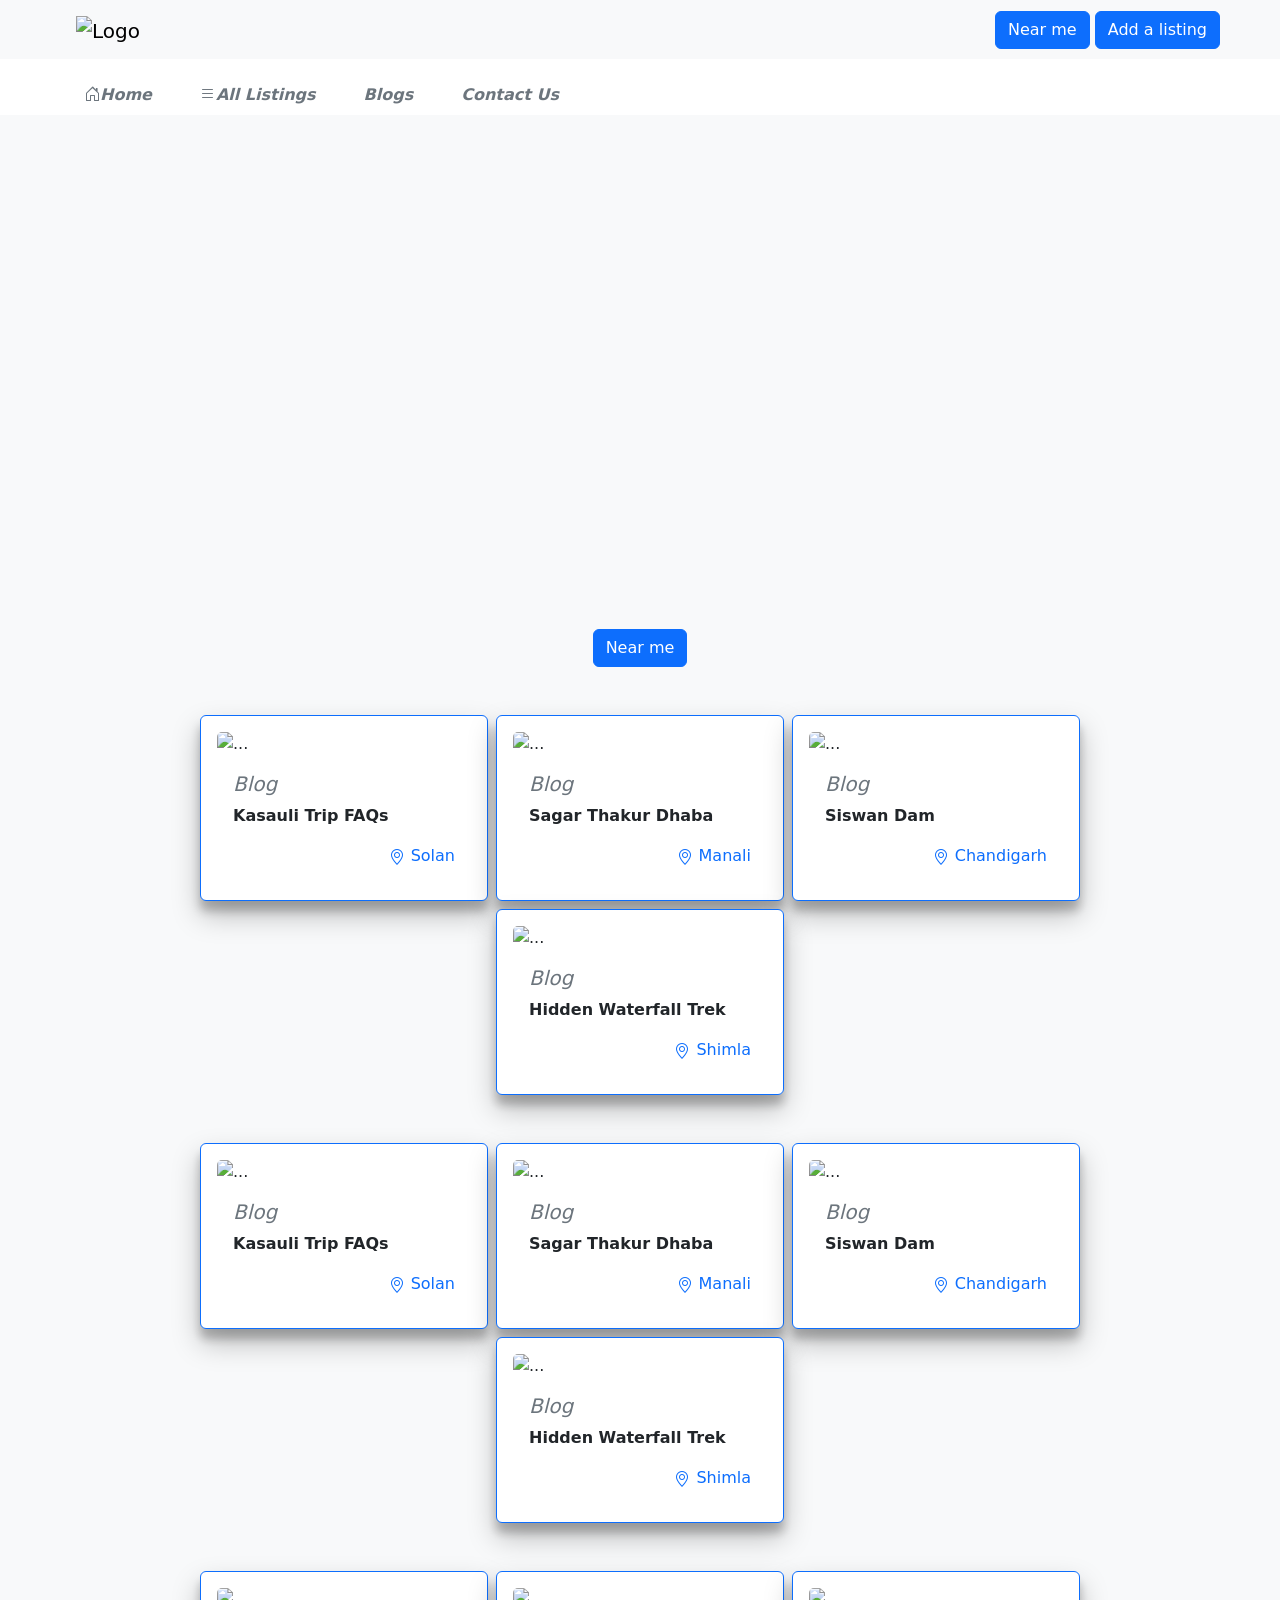
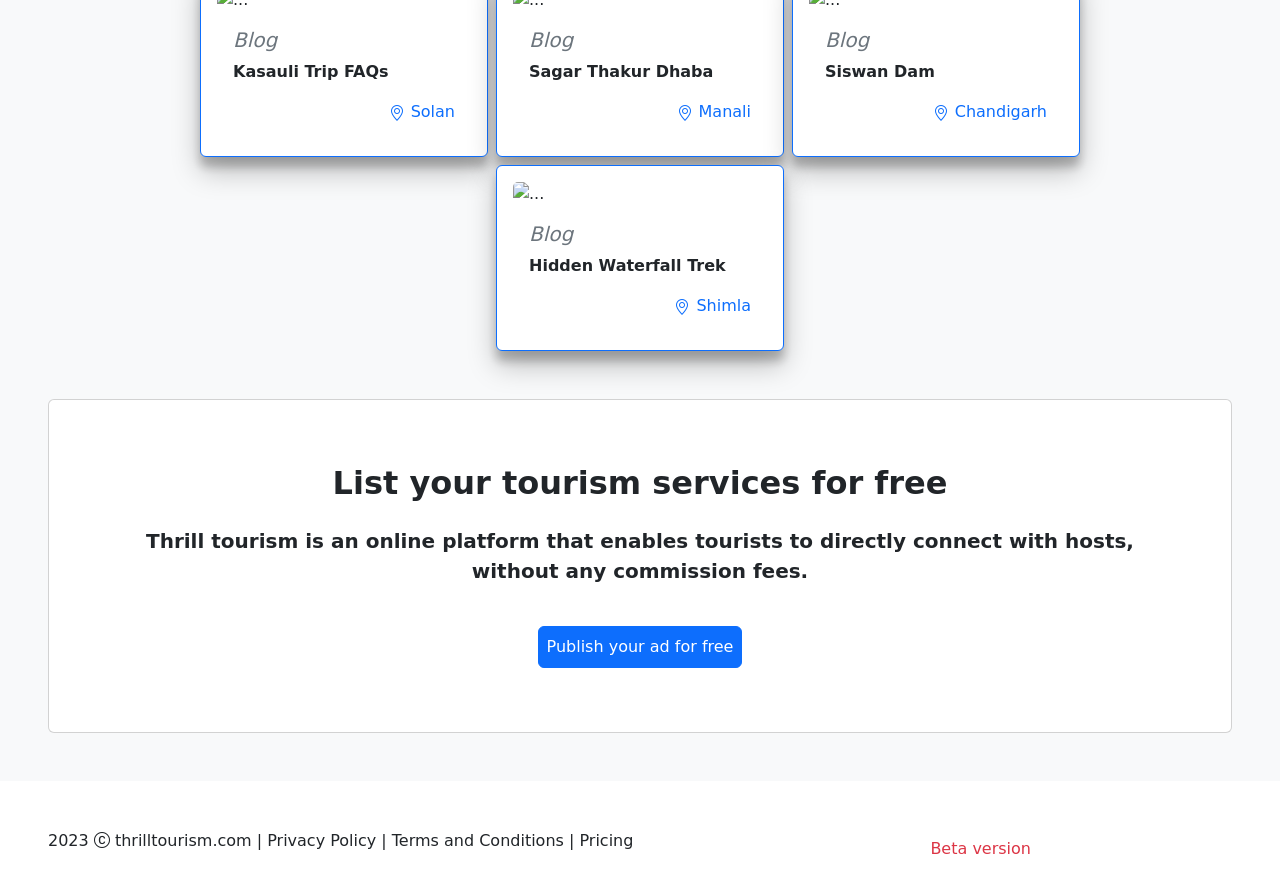
==== Thrill Tourism/index.html @ 66e96ce1 "Add files via upload" ====
<!DOCTYPE html>
<html lang="en">

<head>
    <meta charset="UTF-8">
    <meta name="viewport" content="width=device-width, initial-scale=1.0">
    <link rel="stylesheet" href="style.css">
    <link href="https://cdn.jsdelivr.net/npm/bootstrap@5.3.1/dist/css/bootstrap.min.css" rel="stylesheet"
        integrity="sha384-4bw+/aepP/YC94hEpVNVgiZdgIC5+VKNBQNGCHeKRQN+PtmoHDEXuppvnDJzQIu9" crossorigin="anonymous">
    <link rel="stylesheet" href="https://cdn.jsdelivr.net/npm/bootstrap-icons@1.10.2/font/bootstrap-icons.css"
        integrity="sha384-b6lVK+yci+bfDmaY1u0zE8YYJt0TZxLEAFyYSLHId4xoVvsrQu3INevFKo+Xir8e" crossorigin="anonymous">
    <script defer src="https://cdn.jsdelivr.net/npm/bootstrap@5.3.1/dist/js/bootstrap.bundle.min.js"
        integrity="sha384-HwwvtgBNo3bZJJLYd8oVXjrBZt8cqVSpeBNS5n7C8IVInixGAoxmnlMuBnhbgrkm"
        crossorigin="anonymous"></script>
    <title>Document</title>
</head>

<body>
    <main class="bg-light">
        <nav class="navbar navbar-expand-lg navbar-fixed-top mx-5">
            <div class="container-fluid">
                <a class="navbar-brand" href="#">
                    <img src="/Thrill Tourism/image.jp" alt="Logo" width="50" height="24" class=" col-lg-12 col-md-10 col-sm-8 col-4 mx-3 align-text-top">
                </a>
                <div class="row">
                    <div class=" col-md-12  text-right">
                        <button type="button" class="btn row-lg-12 row-md-8 row-sm-6 row-4  btn-primary">Near me</button>
                        <button type="button" class="btn row-lg-12 row-md-8 row-sm-6 row-4  btn-primary">Add a listing</button>
                    </div>
                </div>
            </div>
        </nav>
        <nav class="navbar navbar-expand-lg bg-white ">
            <div class="container-fluid">
                <button class="navbar-toggler" type="button" data-bs-toggle="collapse"
                    data-bs-target="#navbarSupportedContent" aria-controls="navbarSupportedContent"
                    aria-expanded="false" aria-label="Toggle navigation">
                    <span class="navbar-toggler-icon"></span>
                </button>
               <div class="collapse navbar-collapse" id="navbarSupportedContent">
                    <ul class="navbar-nav fw-bold me-auto m-3 mx-5 mb-2 mb-lg-0 text-secondary">
                        <li class="nav-item">
                            <i class="bi mx-4 bi-house-door">Home</i>
                        </li>
                         <li class="nav-item">
                        <i class="bi mx-4 bi-list">All Listings</i>
                    </li>
                    <li class="nav-item">
                        <i class="bi mx-4">Blogs</i>
                    </li>
                    <li class="nav-item">
                        <i class="bi mx-4">Contact Us</i>
                    </li>
                    </ul>
                </div>
            </div>
        </nav>
        <section class="d-flex justify-content-center mt-5 google-map  ">
            <iframe
                src="https://www.google.com/maps/embed?pb=!1m14!1m12!1m3!1d14001.635429696998!2d77.18302375!3d28.6774138!2m3!1f0!2f0!3f0!3m2!1i1024!2i768!4f13.1!5e0!3m2!1sen!2sin!4v1690654035422!5m2!1sen!2sin"
                width="1200" height="450" style="border:0;" allowfullscreen="" loading="lazy"
                referrerpolicy="no-referrer-when-downgrade"></iframe>
        </section>
        <div class="text-center mt-3">
            <button type="button" class="btn btn-primary">Near me</button>
        </div>
        <div class="container">
            <div class="cards row row-cols-2 row-cols-lg-5 d-flex justify-content-center gap-2 m-5 ">
                <div class="card  data p-3 g-col-6 border border-primary" style="width: 18rem;">
                    <img src="/Thrill Tourism/New folder/claudel-rheault-ZVbv1akA-l4-unsplash.jpg" class="card-img-top" alt="...">
                    <div class="card-body">
                        <h5 class="card-title fst-italic text-secondary">Blog</h5>
                        <p class="card-text fw-bolder">Kasauli Trip FAQs</p>
                        <a class="icon-link text-decoration-none icon-link-hover d-md-flex justify-content-md-end"
                            href="#">
                            <i class="bi bi-geo-alt mb-1"></i>
                            Solan
                        </a>
                    </div>
                </div>
                <div class="card  data p-3 g-col-6 border border-primary" style="width: 18rem;">
                    <img src="/New folder/sidekix-media-WgkA3CS" class="card-img-top" alt="...">
                    <div class="card-body">
                        <h5 class="card-title fst-italic text-secondary">Blog</h5>
                        <p class="card-text fw-bolder">Sagar Thakur Dhaba</p>
                        <a class="icon-link text-decoration-none icon-link-hover d-md-flex justify-content-md-end"
                            href="#">
                            <i class="bi bi-geo-alt mb-1"></i>
                            Manali
                        </a>
                    </div>
                </div>
                <div class="card   data p-3 g-col-6 border border-primary" style="width: 18rem;">
                    <img src="/New folder/simon-waelti-G63__2LCIyU-unsplash.jpg" class="card-img-top" alt="...">
                    <div class="card-body">
                        <h5 class="card-title fst-italic text-secondary">Blog</h5>
                        <p class="card-text fw-bolder">Siswan Dam</p>
                        <a class="icon-link text-decoration-none icon-link-hover d-md-flex justify-content-md-end"
                            href="#">
                            <i class="bi bi-geo-alt mb-1"></i>
                            Chandigarh
                        </a>
                    </div>
                </div>
                <div class="card data   p-3 g-col-6 border border-primary" style="width: 18rem;">
                    <img src="/New folder/claudel-rheault-ZVbv1akA-l4-unsplash.jpg" class="card-img-top" alt="...">
                    <div class="card-body">
                        <h5 class="card-title fst-italic text-secondary">Blog</h5>
                        <p class="card-text fw-bolder">Hidden Waterfall Trek</p>
                        <a class="icon-link text-decoration-none icon-link-hover d-md-flex justify-content-md-end"
                            href="#">
                            <i class="bi bi-geo-alt mb-1"></i>
                            Shimla
                        </a>
                    </div>
                </div>
            </div>
            <div class="cards row row-cols-2 row-cols-lg-5 d-flex justify-content-center gap-2 m-5 ">
                <div class="card data p-3 g-col-6 border border-primary" style="width: 18rem;">
                    <img src="/New folder/claudel-rheault-ZVbv1akA-l4-unsplash.jpg" class="card-img-top" alt="...">
                    <div class="card-body">
                        <h5 class="card-title fst-italic text-secondary">Blog</h5>
                        <p class="card-text fw-bolder">Kasauli Trip FAQs</p>
                        <a class="icon-link text-decoration-none icon-link-hover d-md-flex justify-content-md-end"
                            href="#">
                            <i class="bi bi-geo-alt mb-1"></i>
                            Solan
                        </a>
                    </div>
                </div>
                <div class="card data p-3 g-col-6 border border-primary" style="width: 18rem;">
                    <img src="/New folder/sidekix-media-WgkA3CSFrjc-unsplash.jpg" class="card-img-top" alt="...">
                    <div class="card-body">
                        <h5 class="card-title fst-italic text-secondary">Blog</h5>
                        <p class="card-text fw-bolder">Sagar Thakur Dhaba</p>
                        <a class="icon-link text-decoration-none icon-link-hover d-md-flex justify-content-md-end"
                            href="#">
                            <i class="bi bi-geo-alt mb-1"></i>
                            Manali
                        </a>
                    </div>
                </div>
                <div class="card data p-3 g-col-6 border border-primary" style="width: 18rem;">
                    <img src="/New folder/simon-waelti-G63__2LCIyU-unsplash.jpg" class="card-img-top" alt="...">
                    <div class="card-body">
                        <h5 class="card-title fst-italic text-secondary">Blog</h5>
                        <p class="card-text fw-bolder">Siswan Dam</p>
                        <a class="icon-link text-decoration-none icon-link-hover d-md-flex justify-content-md-end"
                            href="#">
                            <i class="bi bi-geo-alt mb-1"></i>
                            Chandigarh
                        </a>
                    </div>
                </div>
                <div class="card data p-3 g-col-6 border border-primary" style="width: 18rem;">
                    <img src="/New folder/claudel-rheault-ZVbv1akA-l4-unsplash.jpg" class="card-img-top" alt="...">
                    <div class="card-body">
                        <h5 class="card-title fst-italic text-secondary">Blog</h5>
                        <p class="card-text fw-bolder">Hidden Waterfall Trek</p>
                        <a class="icon-link text-decoration-none icon-link-hover d-md-flex justify-content-md-end"
                            href="#">
                            <i class="bi bi-geo-alt mb-1"></i>
                            Shimla
                        </a>
                    </div>
                </div>
            </div>
            <div class="row row-cols-2 row-cols-lg-5 d-flex justify-content-center gap-2 m-5 ">
                <div class="card data p-3 g-col-6 border border-primary" style="width: 18rem;">
                    <img src="/New folder/claudel-rheault-ZVbv1akA-l4-unsplash.jpg" class="card-img-top" alt="...">
                    <div class="card-body">
                        <h5 class="card-title fst-italic text-secondary">Blog</h5>
                        <p class="card-text fw-bolder">Kasauli Trip FAQs</p>
                        <a class="icon-link text-decoration-none icon-link-hover d-md-flex justify-content-md-end"
                            href="#">
                            <i class="bi bi-geo-alt mb-1"></i>
                            Solan
                        </a>
                    </div>
                </div>
                <div class="card data p-3 g-col-6 border border-primary" style="width: 18rem;">
                    <img src="/New folder/sidekix-media-WgkA3CSFrjc-unsplash.jpg" class="card-img-top" alt="...">
                    <div class="card-body">
                        <h5 class="card-title fst-italic text-secondary">Blog</h5>
                        <p class="card-text fw-bolder">Sagar Thakur Dhaba</p>
                        <a class="icon-link text-decoration-none icon-link-hover d-md-flex justify-content-md-end"
                            href="#">
                            <i class="bi bi-geo-alt mb-1"></i>
                            Manali
                        </a>
                    </div>
                </div>
                <div class="card data p-3 g-col-6 border border-primary" style="width: 18rem;">
                    <img src="/New folder/simon-waelti-G63__2LCIyU-unsplash.jpg" class="card-img-top" alt="...">
                    <div class="card-body">
                        <h5 class="card-title fst-italic text-secondary">Blog</h5>
                        <p class="card-text fw-bolder">Siswan Dam</p>
                        <a class="icon-link text-decoration-none icon-link-hover d-md-flex justify-content-md-end"
                            href="#">
                            <i class="bi bi-geo-alt mb-1"></i>
                            Chandigarh
                        </a>
                    </div>
                </div>
                <div class="card data p-3 g-col-6 border border-primary" style="width: 18rem;">
                    <img src="/New folder/claudel-rheault-ZVbv1akA-l4-unsplash.jpg" class="card-img-top" alt="...">
                    <div class="card-body">
                        <h5 class="card-title fst-italic text-secondary">Blog</h5>
                        <p class="card-text fw-bolder">Hidden Waterfall Trek</p>
                        <a class="icon-link text-decoration-none icon-link-hover d-md-flex justify-content-md-end"
                            href="#">
                            <i class="bi bi-geo-alt mb-1"></i>
                            Shimla
                        </a>
                    </div>
                </div>
            </div>
        </div>
        <div class="card m-5 p-5 text-center">
            <div class="card-body">
                <h5 class="card-title fw-bolder fs-2 ">List your tourism services for free</h5>
                <p class="card-text mt-4 fw-bold fs-5">Thrill tourism is an online platform that enables tourists to
                    directly connect with hosts, without any commission fees.</p>
                <a href="#" class="btn btn-primary p-2 mt-4">Publish your ad for free</a>
            </div>
        </div>
        <footer class="bg-white pt-5 pb-4">
            <div class="d-flex">
                <p class="mx-5">2023 <i class="bi bi-c-circle"></i> thrilltourism.com | Privacy Policy | Terms and
                    Conditions | Pricing</p>
                <p class="text-danger m-auto">Beta version</p>
            </div>
        </footer>
    </main>
</body>

</html>
---- Thrill Tourism/style.css ----
* {
    margin: 0;
    padding: 0;
    box-sizing: border-box;
}

.data{
    box-shadow: 0 14px 28px rgba(0, 0, 0, 0.25), 0 10px 10px rgba(0, 0, 0, 0.22);
    transition: .4s;
} 
.data:hover{
    box-shadow: 0 3px 6px rgba(0, 0, 0, 0.16), 
    0 30px 6px rgba(0, 0, 0, 0.23);
    transform: translate(0px, -8px);
}

@media (max-width:1220px) {
    .google-map iframe{
        width: 900px;
    }
}

@media  (max-width:992px) {
    .google-map iframe{
        width: 700px;
    }
}
@media screen and (max-width:768px) {
    .google-map iframe{
        width: 500px;
    }
}

@media screen and (max-width:350px) {
    .google-map iframe{
        width: 300px;
    }
}
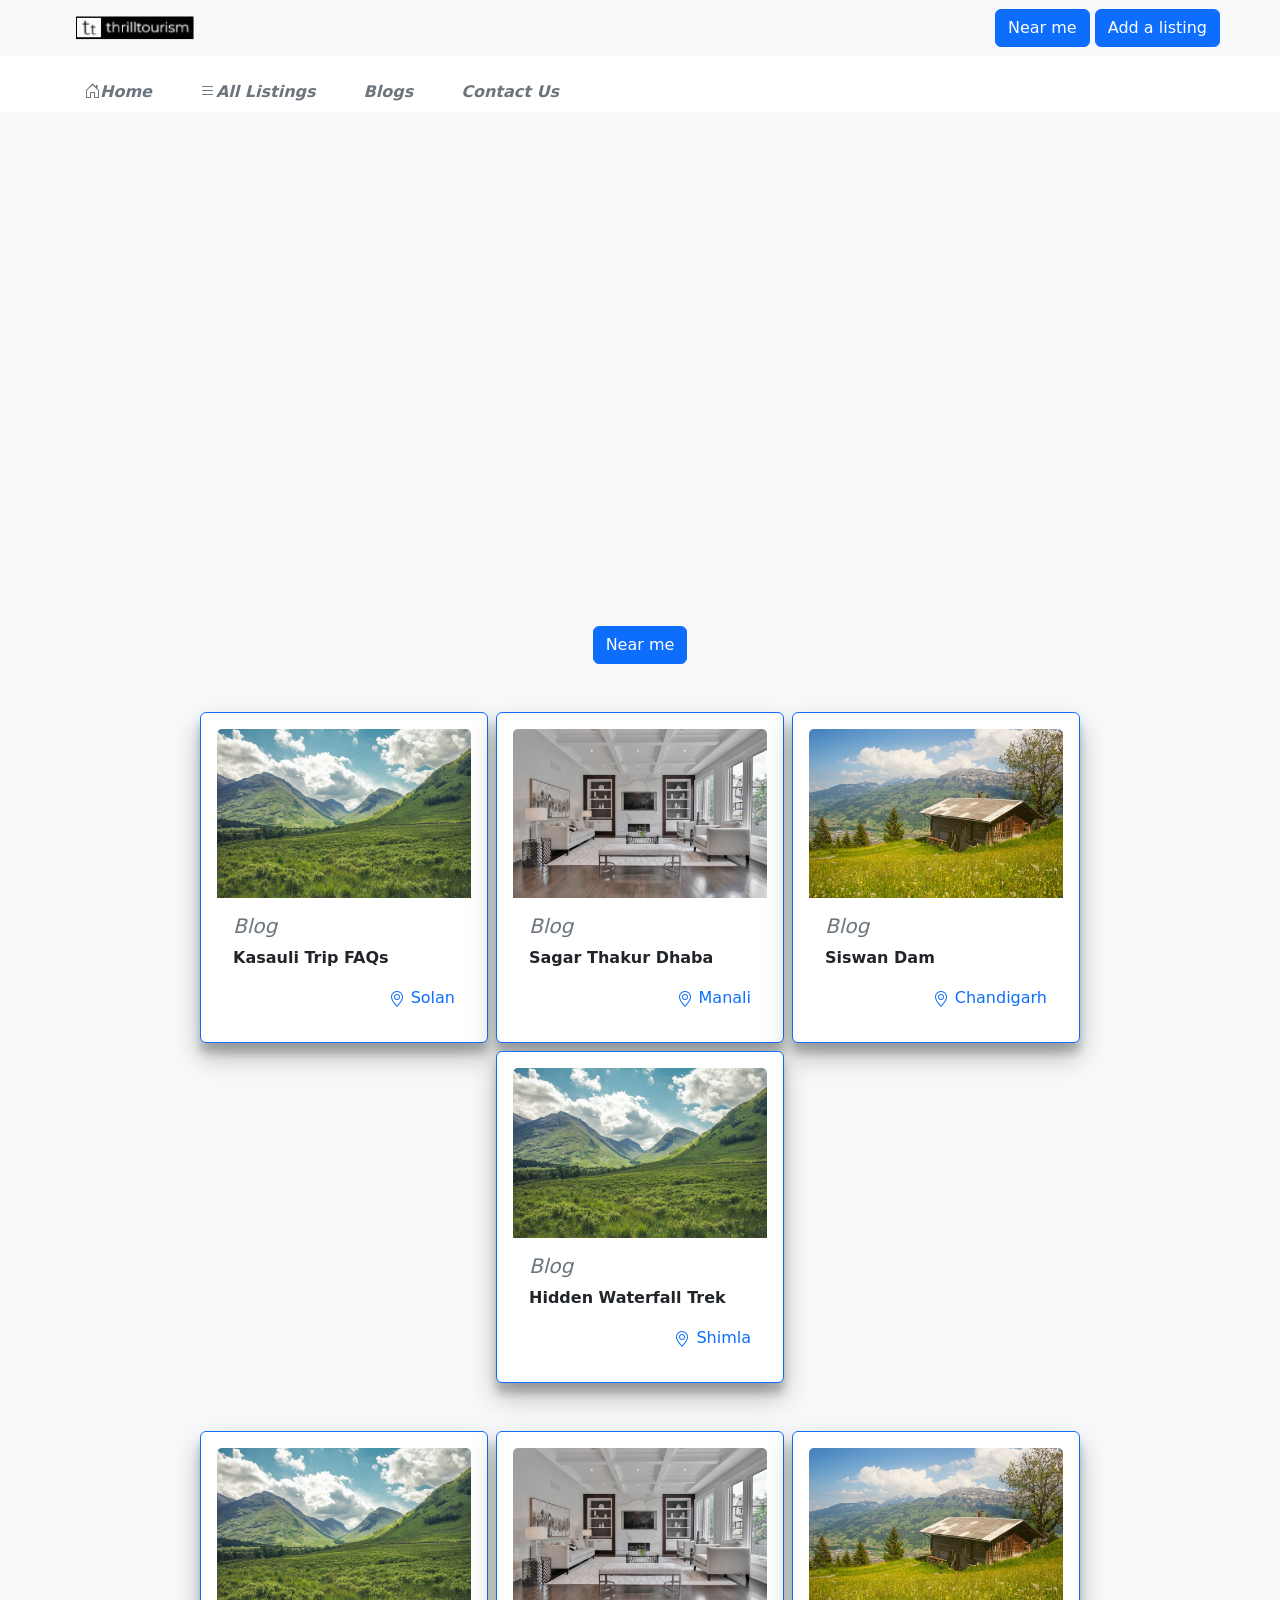
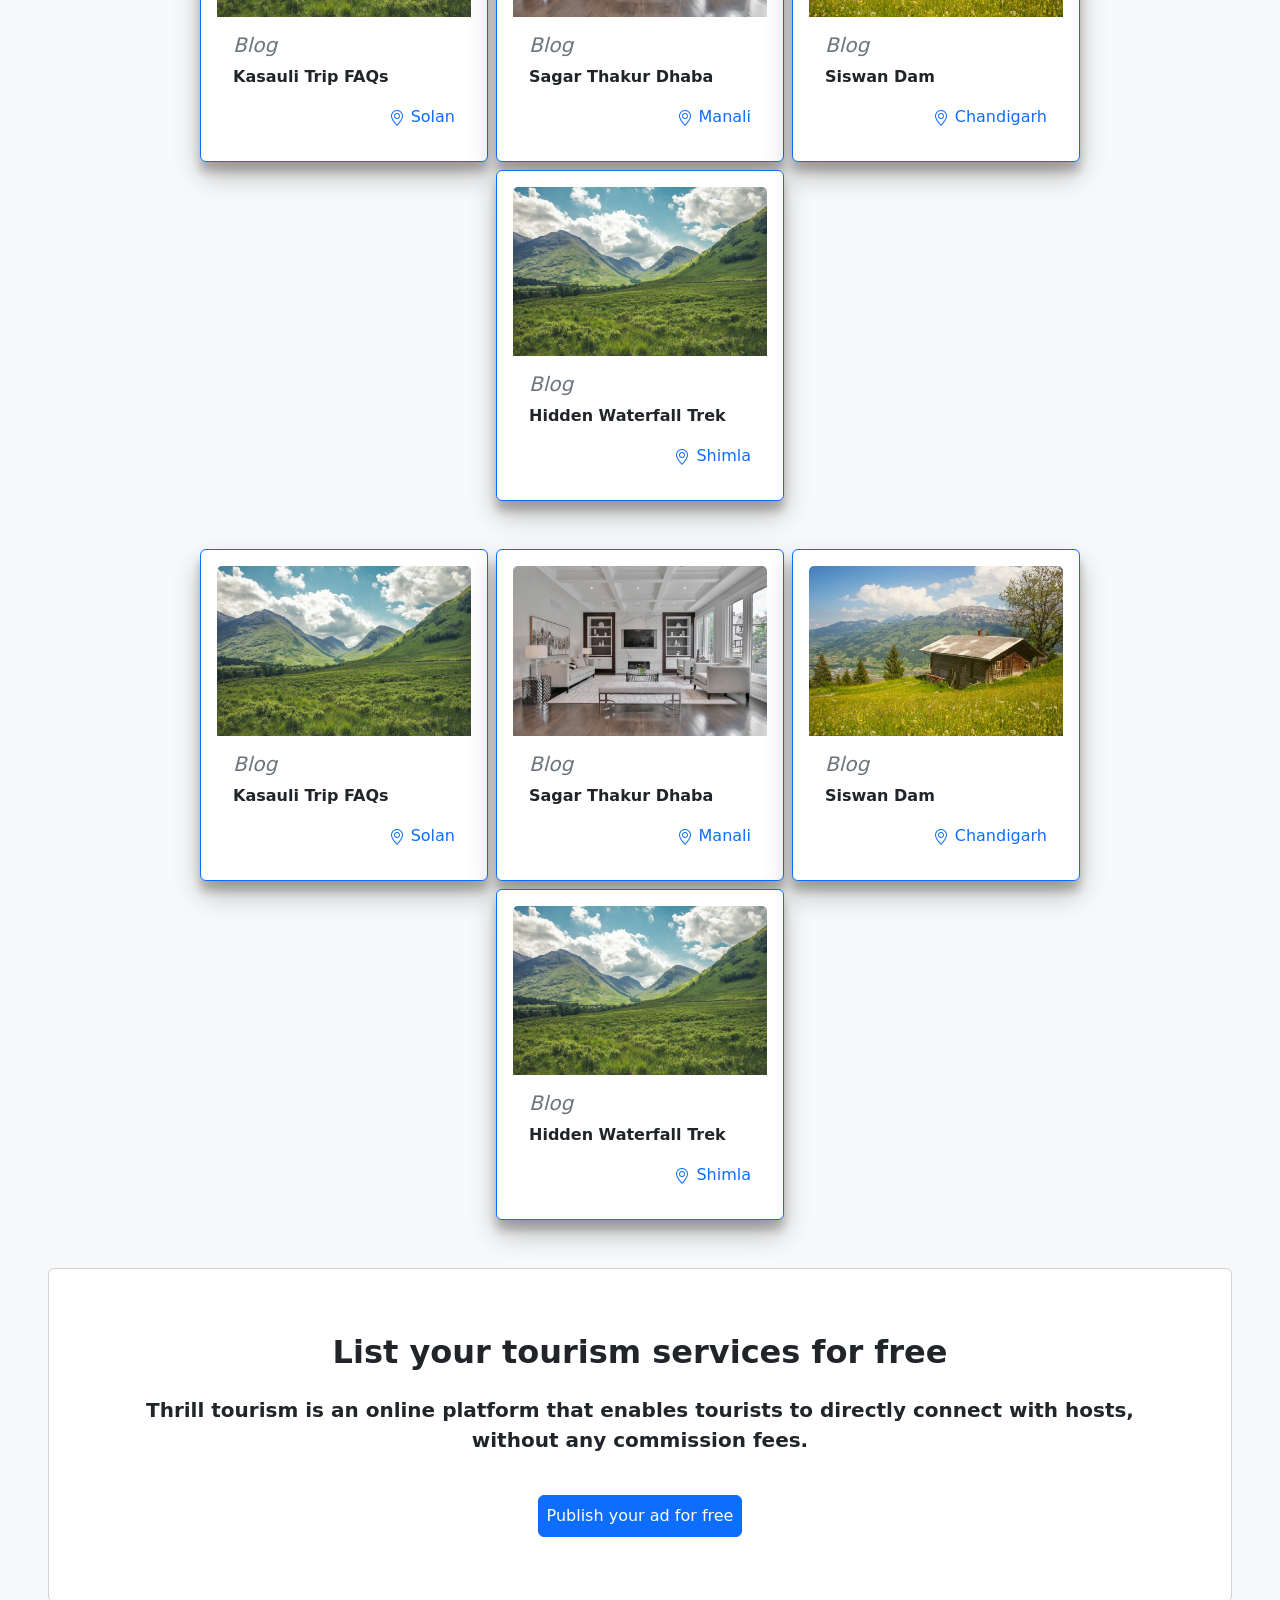
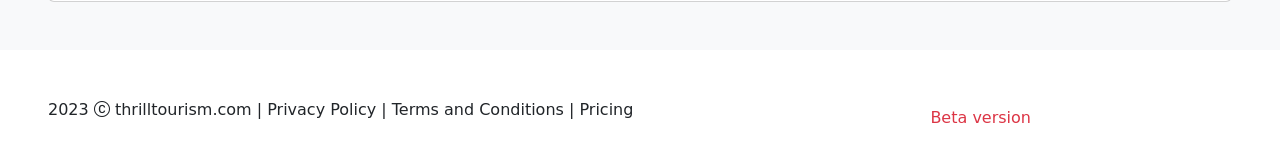
==== commit e6f29298: "Fix broken images and tidy up the landing page - Fix card image paths (11 of 12 pointed at /New fold" ====
--- a/Thrill Tourism/index.html
+++ b/Thrill Tourism/index.html
@@ -12,7 +12,7 @@
     <script defer src="https://cdn.jsdelivr.net/npm/bootstrap@5.3.1/dist/js/bootstrap.bundle.min.js"
         integrity="sha384-HwwvtgBNo3bZJJLYd8oVXjrBZt8cqVSpeBNS5n7C8IVInixGAoxmnlMuBnhbgrkm"
         crossorigin="anonymous"></script>
-    <title>Document</title>
+    <title>Thrill Tourism</title>
 </head>
 
 <body>
@@ -20,7 +20,7 @@
         <nav class="navbar navbar-expand-lg navbar-fixed-top mx-5">
             <div class="container-fluid">
                 <a class="navbar-brand" href="#">
-                    <img src="/Thrill Tourism/image.jp" alt="Logo" width="50" height="24" class=" col-lg-12 col-md-10 col-sm-8 col-4 mx-3 align-text-top">
+                    <img src="image.jpg" alt="Thrill Tourism" width="118" height="24" class="mx-3 align-text-top">
                 </a>
                 <div class="row">
                     <div class=" col-md-12  text-right">
@@ -67,7 +67,7 @@
         <div class="container">
             <div class="cards row row-cols-2 row-cols-lg-5 d-flex justify-content-center gap-2 m-5 ">
                 <div class="card  data p-3 g-col-6 border border-primary" style="width: 18rem;">
-                    <img src="/Thrill Tourism/New folder/claudel-rheault-ZVbv1akA-l4-unsplash.jpg" class="card-img-top" alt="...">
+                    <img src="images/green-valley.jpg" class="card-img-top" alt="Green valley between grassy mountains" loading="lazy">
                     <div class="card-body">
                         <h5 class="card-title fst-italic text-secondary">Blog</h5>
                         <p class="card-text fw-bolder">Kasauli Trip FAQs</p>
@@ -79,7 +79,7 @@
                     </div>
                 </div>
                 <div class="card  data p-3 g-col-6 border border-primary" style="width: 18rem;">
-                    <img src="/New folder/sidekix-media-WgkA3CS" class="card-img-top" alt="...">
+                    <img src="images/living-room.jpg" class="card-img-top" alt="Bright, modern living room" loading="lazy">
                     <div class="card-body">
                         <h5 class="card-title fst-italic text-secondary">Blog</h5>
                         <p class="card-text fw-bolder">Sagar Thakur Dhaba</p>
@@ -91,7 +91,7 @@
                     </div>
                 </div>
                 <div class="card   data p-3 g-col-6 border border-primary" style="width: 18rem;">
-                    <img src="/New folder/simon-waelti-G63__2LCIyU-unsplash.jpg" class="card-img-top" alt="...">
+                    <img src="images/mountain-hut.jpg" class="card-img-top" alt="Wooden hut on a hillside meadow" loading="lazy">
                     <div class="card-body">
                         <h5 class="card-title fst-italic text-secondary">Blog</h5>
                         <p class="card-text fw-bolder">Siswan Dam</p>
@@ -103,7 +103,7 @@
                     </div>
                 </div>
                 <div class="card data   p-3 g-col-6 border border-primary" style="width: 18rem;">
-                    <img src="/New folder/claudel-rheault-ZVbv1akA-l4-unsplash.jpg" class="card-img-top" alt="...">
+                    <img src="images/green-valley.jpg" class="card-img-top" alt="Green valley between grassy mountains" loading="lazy">
                     <div class="card-body">
                         <h5 class="card-title fst-italic text-secondary">Blog</h5>
                         <p class="card-text fw-bolder">Hidden Waterfall Trek</p>
@@ -117,7 +117,7 @@
             </div>
             <div class="cards row row-cols-2 row-cols-lg-5 d-flex justify-content-center gap-2 m-5 ">
                 <div class="card data p-3 g-col-6 border border-primary" style="width: 18rem;">
-                    <img src="/New folder/claudel-rheault-ZVbv1akA-l4-unsplash.jpg" class="card-img-top" alt="...">
+                    <img src="images/green-valley.jpg" class="card-img-top" alt="Green valley between grassy mountains" loading="lazy">
                     <div class="card-body">
                         <h5 class="card-title fst-italic text-secondary">Blog</h5>
                         <p class="card-text fw-bolder">Kasauli Trip FAQs</p>
@@ -129,7 +129,7 @@
                     </div>
                 </div>
                 <div class="card data p-3 g-col-6 border border-primary" style="width: 18rem;">
-                    <img src="/New folder/sidekix-media-WgkA3CSFrjc-unsplash.jpg" class="card-img-top" alt="...">
+                    <img src="images/living-room.jpg" class="card-img-top" alt="Bright, modern living room" loading="lazy">
                     <div class="card-body">
                         <h5 class="card-title fst-italic text-secondary">Blog</h5>
                         <p class="card-text fw-bolder">Sagar Thakur Dhaba</p>
@@ -141,7 +141,7 @@
                     </div>
                 </div>
                 <div class="card data p-3 g-col-6 border border-primary" style="width: 18rem;">
-                    <img src="/New folder/simon-waelti-G63__2LCIyU-unsplash.jpg" class="card-img-top" alt="...">
+                    <img src="images/mountain-hut.jpg" class="card-img-top" alt="Wooden hut on a hillside meadow" loading="lazy">
                     <div class="card-body">
                         <h5 class="card-title fst-italic text-secondary">Blog</h5>
                         <p class="card-text fw-bolder">Siswan Dam</p>
@@ -153,7 +153,7 @@
                     </div>
                 </div>
                 <div class="card data p-3 g-col-6 border border-primary" style="width: 18rem;">
-                    <img src="/New folder/claudel-rheault-ZVbv1akA-l4-unsplash.jpg" class="card-img-top" alt="...">
+                    <img src="images/green-valley.jpg" class="card-img-top" alt="Green valley between grassy mountains" loading="lazy">
                     <div class="card-body">
                         <h5 class="card-title fst-italic text-secondary">Blog</h5>
                         <p class="card-text fw-bolder">Hidden Waterfall Trek</p>
@@ -167,7 +167,7 @@
             </div>
             <div class="row row-cols-2 row-cols-lg-5 d-flex justify-content-center gap-2 m-5 ">
                 <div class="card data p-3 g-col-6 border border-primary" style="width: 18rem;">
-                    <img src="/New folder/claudel-rheault-ZVbv1akA-l4-unsplash.jpg" class="card-img-top" alt="...">
+                    <img src="images/green-valley.jpg" class="card-img-top" alt="Green valley between grassy mountains" loading="lazy">
                     <div class="card-body">
                         <h5 class="card-title fst-italic text-secondary">Blog</h5>
                         <p class="card-text fw-bolder">Kasauli Trip FAQs</p>
@@ -179,7 +179,7 @@
                     </div>
                 </div>
                 <div class="card data p-3 g-col-6 border border-primary" style="width: 18rem;">
-                    <img src="/New folder/sidekix-media-WgkA3CSFrjc-unsplash.jpg" class="card-img-top" alt="...">
+                    <img src="images/living-room.jpg" class="card-img-top" alt="Bright, modern living room" loading="lazy">
                     <div class="card-body">
                         <h5 class="card-title fst-italic text-secondary">Blog</h5>
                         <p class="card-text fw-bolder">Sagar Thakur Dhaba</p>
@@ -191,7 +191,7 @@
                     </div>
                 </div>
                 <div class="card data p-3 g-col-6 border border-primary" style="width: 18rem;">
-                    <img src="/New folder/simon-waelti-G63__2LCIyU-unsplash.jpg" class="card-img-top" alt="...">
+                    <img src="images/mountain-hut.jpg" class="card-img-top" alt="Wooden hut on a hillside meadow" loading="lazy">
                     <div class="card-body">
                         <h5 class="card-title fst-italic text-secondary">Blog</h5>
                         <p class="card-text fw-bolder">Siswan Dam</p>
@@ -203,7 +203,7 @@
                     </div>
                 </div>
                 <div class="card data p-3 g-col-6 border border-primary" style="width: 18rem;">
-                    <img src="/New folder/claudel-rheault-ZVbv1akA-l4-unsplash.jpg" class="card-img-top" alt="...">
+                    <img src="images/green-valley.jpg" class="card-img-top" alt="Green valley between grassy mountains" loading="lazy">
                     <div class="card-body">
                         <h5 class="card-title fst-italic text-secondary">Blog</h5>
                         <p class="card-text fw-bolder">Hidden Waterfall Trek</p>
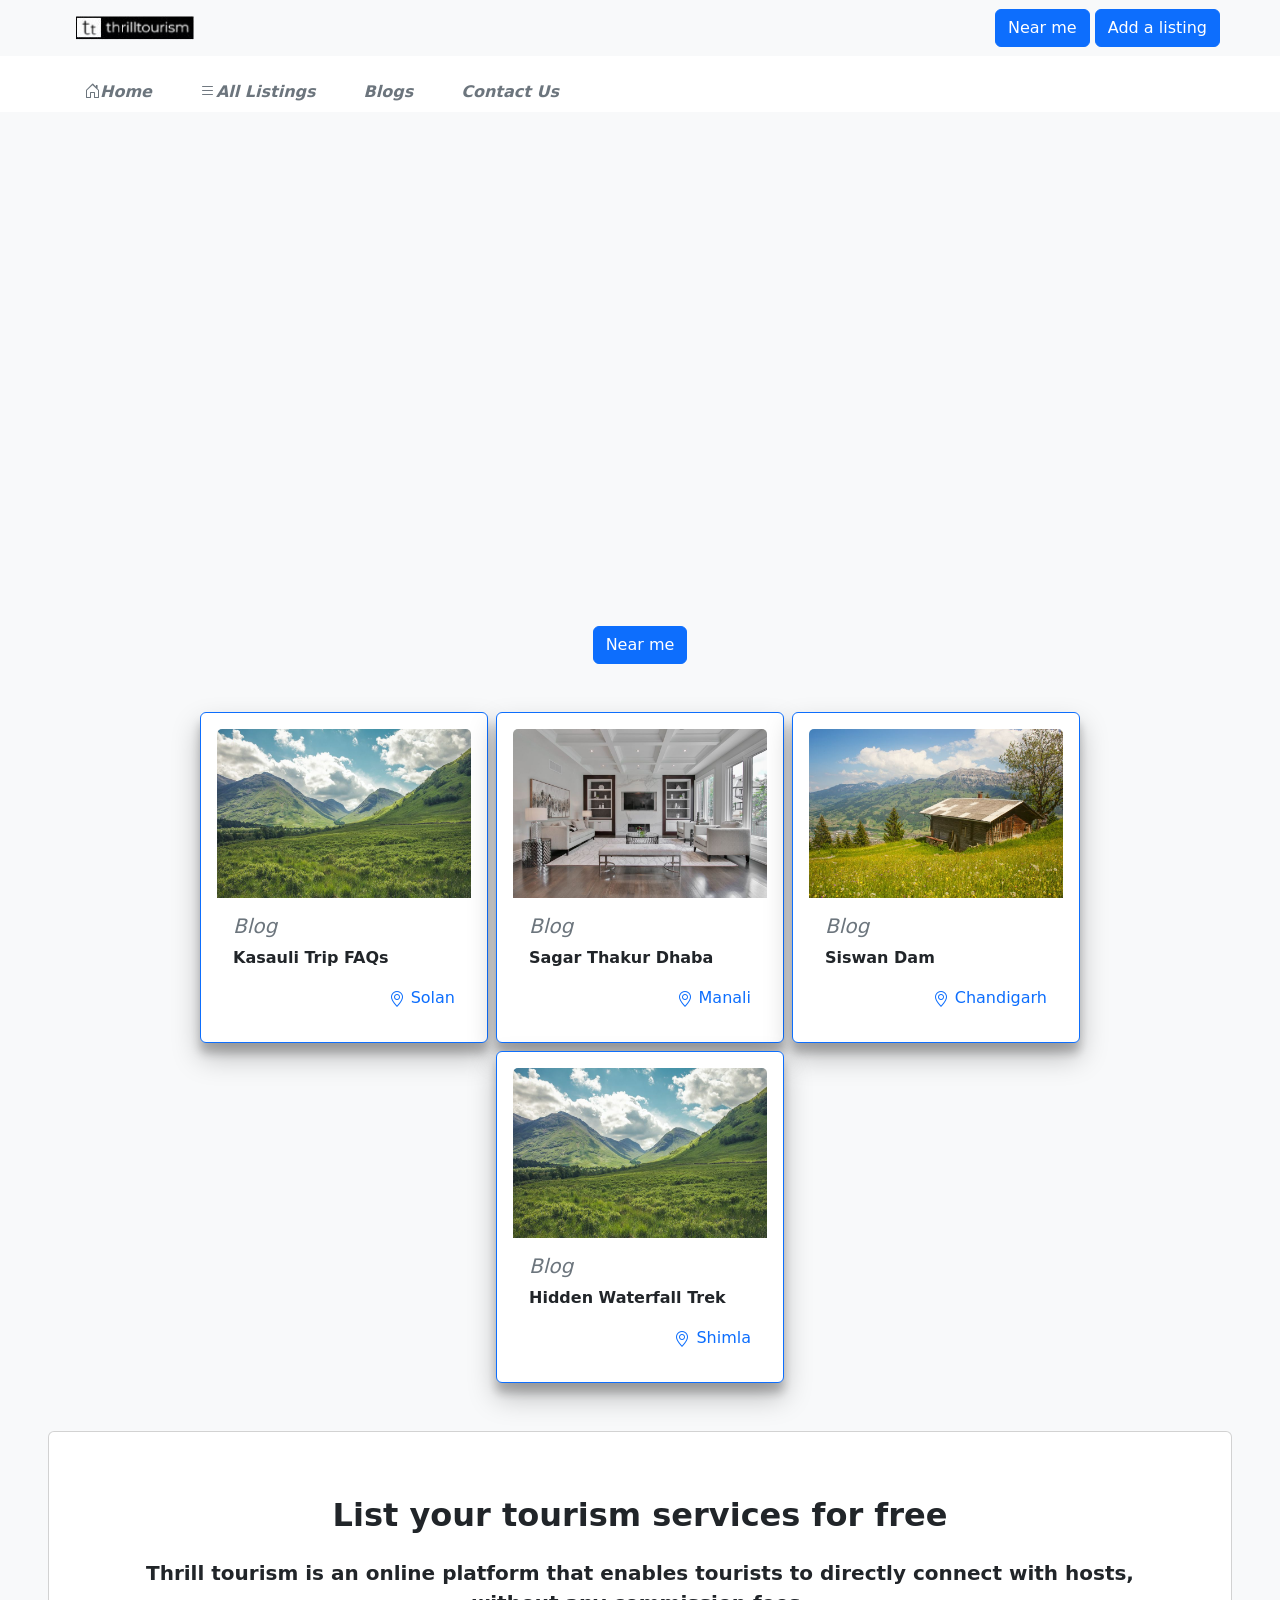
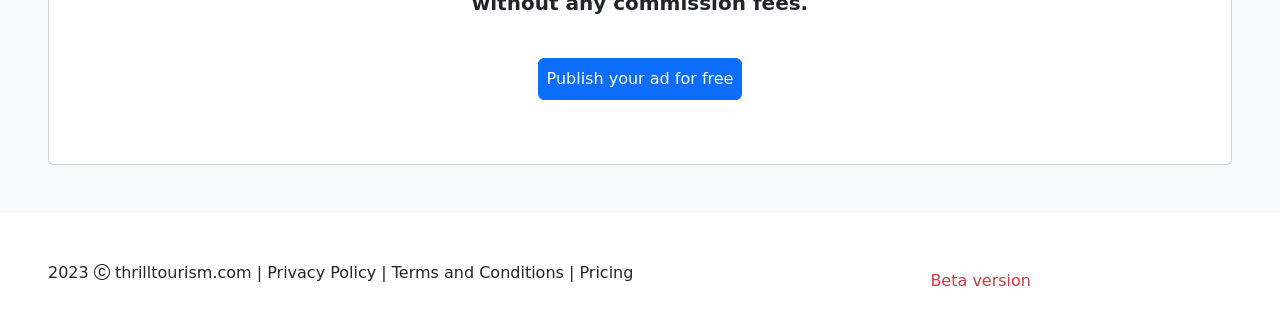
==== commit ee24a231: "Remove duplicated listing cards The same four cards (Kasauli, Sagar Thakur Dhaba, Siswan Dam, Hidden" ====
--- a/Thrill Tourism/index.html
+++ b/Thrill Tourism/index.html
@@ -115,106 +115,6 @@
                     </div>
                 </div>
             </div>
-            <div class="cards row row-cols-2 row-cols-lg-5 d-flex justify-content-center gap-2 m-5 ">
-                <div class="card data p-3 g-col-6 border border-primary" style="width: 18rem;">
-                    <img src="images/green-valley.jpg" class="card-img-top" alt="Green valley between grassy mountains" loading="lazy">
-                    <div class="card-body">
-                        <h5 class="card-title fst-italic text-secondary">Blog</h5>
-                        <p class="card-text fw-bolder">Kasauli Trip FAQs</p>
-                        <a class="icon-link text-decoration-none icon-link-hover d-md-flex justify-content-md-end"
-                            href="#">
-                            <i class="bi bi-geo-alt mb-1"></i>
-                            Solan
-                        </a>
-                    </div>
-                </div>
-                <div class="card data p-3 g-col-6 border border-primary" style="width: 18rem;">
-                    <img src="images/living-room.jpg" class="card-img-top" alt="Bright, modern living room" loading="lazy">
-                    <div class="card-body">
-                        <h5 class="card-title fst-italic text-secondary">Blog</h5>
-                        <p class="card-text fw-bolder">Sagar Thakur Dhaba</p>
-                        <a class="icon-link text-decoration-none icon-link-hover d-md-flex justify-content-md-end"
-                            href="#">
-                            <i class="bi bi-geo-alt mb-1"></i>
-                            Manali
-                        </a>
-                    </div>
-                </div>
-                <div class="card data p-3 g-col-6 border border-primary" style="width: 18rem;">
-                    <img src="images/mountain-hut.jpg" class="card-img-top" alt="Wooden hut on a hillside meadow" loading="lazy">
-                    <div class="card-body">
-                        <h5 class="card-title fst-italic text-secondary">Blog</h5>
-                        <p class="card-text fw-bolder">Siswan Dam</p>
-                        <a class="icon-link text-decoration-none icon-link-hover d-md-flex justify-content-md-end"
-                            href="#">
-                            <i class="bi bi-geo-alt mb-1"></i>
-                            Chandigarh
-                        </a>
-                    </div>
-                </div>
-                <div class="card data p-3 g-col-6 border border-primary" style="width: 18rem;">
-                    <img src="images/green-valley.jpg" class="card-img-top" alt="Green valley between grassy mountains" loading="lazy">
-                    <div class="card-body">
-                        <h5 class="card-title fst-italic text-secondary">Blog</h5>
-                        <p class="card-text fw-bolder">Hidden Waterfall Trek</p>
-                        <a class="icon-link text-decoration-none icon-link-hover d-md-flex justify-content-md-end"
-                            href="#">
-                            <i class="bi bi-geo-alt mb-1"></i>
-                            Shimla
-                        </a>
-                    </div>
-                </div>
-            </div>
-            <div class="row row-cols-2 row-cols-lg-5 d-flex justify-content-center gap-2 m-5 ">
-                <div class="card data p-3 g-col-6 border border-primary" style="width: 18rem;">
-                    <img src="images/green-valley.jpg" class="card-img-top" alt="Green valley between grassy mountains" loading="lazy">
-                    <div class="card-body">
-                        <h5 class="card-title fst-italic text-secondary">Blog</h5>
-                        <p class="card-text fw-bolder">Kasauli Trip FAQs</p>
-                        <a class="icon-link text-decoration-none icon-link-hover d-md-flex justify-content-md-end"
-                            href="#">
-                            <i class="bi bi-geo-alt mb-1"></i>
-                            Solan
-                        </a>
-                    </div>
-                </div>
-                <div class="card data p-3 g-col-6 border border-primary" style="width: 18rem;">
-                    <img src="images/living-room.jpg" class="card-img-top" alt="Bright, modern living room" loading="lazy">
-                    <div class="card-body">
-                        <h5 class="card-title fst-italic text-secondary">Blog</h5>
-                        <p class="card-text fw-bolder">Sagar Thakur Dhaba</p>
-                        <a class="icon-link text-decoration-none icon-link-hover d-md-flex justify-content-md-end"
-                            href="#">
-                            <i class="bi bi-geo-alt mb-1"></i>
-                            Manali
-                        </a>
-                    </div>
-                </div>
-                <div class="card data p-3 g-col-6 border border-primary" style="width: 18rem;">
-                    <img src="images/mountain-hut.jpg" class="card-img-top" alt="Wooden hut on a hillside meadow" loading="lazy">
-                    <div class="card-body">
-                        <h5 class="card-title fst-italic text-secondary">Blog</h5>
-                        <p class="card-text fw-bolder">Siswan Dam</p>
-                        <a class="icon-link text-decoration-none icon-link-hover d-md-flex justify-content-md-end"
-                            href="#">
-                            <i class="bi bi-geo-alt mb-1"></i>
-                            Chandigarh
-                        </a>
-                    </div>
-                </div>
-                <div class="card data p-3 g-col-6 border border-primary" style="width: 18rem;">
-                    <img src="images/green-valley.jpg" class="card-img-top" alt="Green valley between grassy mountains" loading="lazy">
-                    <div class="card-body">
-                        <h5 class="card-title fst-italic text-secondary">Blog</h5>
-                        <p class="card-text fw-bolder">Hidden Waterfall Trek</p>
-                        <a class="icon-link text-decoration-none icon-link-hover d-md-flex justify-content-md-end"
-                            href="#">
-                            <i class="bi bi-geo-alt mb-1"></i>
-                            Shimla
-                        </a>
-                    </div>
-                </div>
-            </div>
         </div>
         <div class="card m-5 p-5 text-center">
             <div class="card-body">
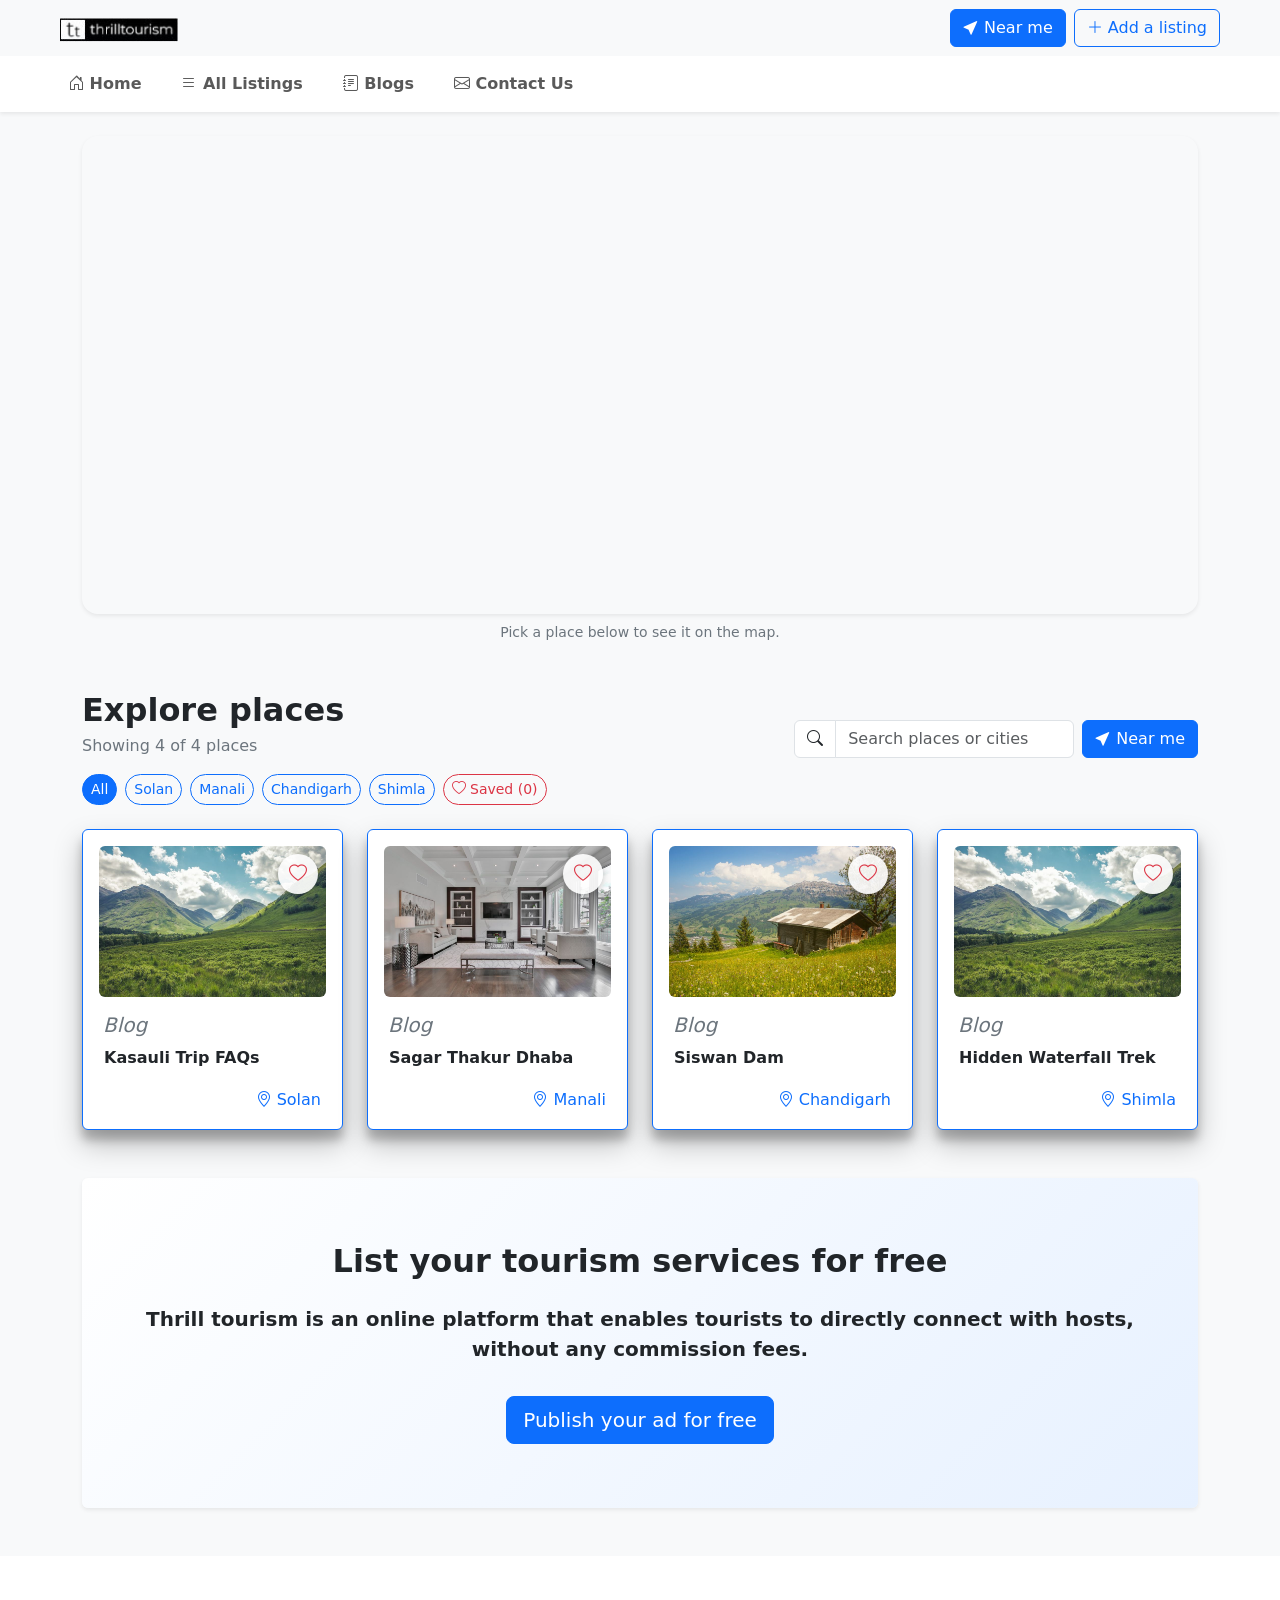
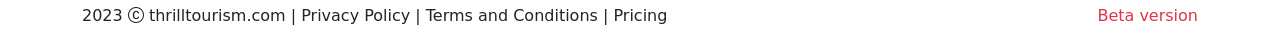
==== commit b1d09a19: "Fit cards in one row and make the page interactive - Use a responsive grid: 4 cards per row on large" ====
--- a/Thrill Tourism/index.html
+++ b/Thrill Tourism/index.html
@@ -1,137 +1,151 @@
-<!DOCTYPE html>
-<html lang="en">
-
-<head>
-    <meta charset="UTF-8">
-    <meta name="viewport" content="width=device-width, initial-scale=1.0">
-    <link rel="stylesheet" href="style.css">
-    <link href="https://cdn.jsdelivr.net/npm/bootstrap@5.3.1/dist/css/bootstrap.min.css" rel="stylesheet"
-        integrity="sha384-4bw+/aepP/YC94hEpVNVgiZdgIC5+VKNBQNGCHeKRQN+PtmoHDEXuppvnDJzQIu9" crossorigin="anonymous">
-    <link rel="stylesheet" href="https://cdn.jsdelivr.net/npm/bootstrap-icons@1.10.2/font/bootstrap-icons.css"
-        integrity="sha384-b6lVK+yci+bfDmaY1u0zE8YYJt0TZxLEAFyYSLHId4xoVvsrQu3INevFKo+Xir8e" crossorigin="anonymous">
-    <script defer src="https://cdn.jsdelivr.net/npm/bootstrap@5.3.1/dist/js/bootstrap.bundle.min.js"
-        integrity="sha384-HwwvtgBNo3bZJJLYd8oVXjrBZt8cqVSpeBNS5n7C8IVInixGAoxmnlMuBnhbgrkm"
-        crossorigin="anonymous"></script>
-    <title>Thrill Tourism</title>
-</head>
-
-<body>
-    <main class="bg-light">
-        <nav class="navbar navbar-expand-lg navbar-fixed-top mx-5">
-            <div class="container-fluid">
-                <a class="navbar-brand" href="#">
-                    <img src="image.jpg" alt="Thrill Tourism" width="118" height="24" class="mx-3 align-text-top">
-                </a>
-                <div class="row">
-                    <div class=" col-md-12  text-right">
-                        <button type="button" class="btn row-lg-12 row-md-8 row-sm-6 row-4  btn-primary">Near me</button>
-                        <button type="button" class="btn row-lg-12 row-md-8 row-sm-6 row-4  btn-primary">Add a listing</button>
-                    </div>
-                </div>
-            </div>
-        </nav>
-        <nav class="navbar navbar-expand-lg bg-white ">
-            <div class="container-fluid">
-                <button class="navbar-toggler" type="button" data-bs-toggle="collapse"
-                    data-bs-target="#navbarSupportedContent" aria-controls="navbarSupportedContent"
-                    aria-expanded="false" aria-label="Toggle navigation">
-                    <span class="navbar-toggler-icon"></span>
-                </button>
-               <div class="collapse navbar-collapse" id="navbarSupportedContent">
-                    <ul class="navbar-nav fw-bold me-auto m-3 mx-5 mb-2 mb-lg-0 text-secondary">
-                        <li class="nav-item">
-                            <i class="bi mx-4 bi-house-door">Home</i>
-                        </li>
-                         <li class="nav-item">
-                        <i class="bi mx-4 bi-list">All Listings</i>
-                    </li>
-                    <li class="nav-item">
-                        <i class="bi mx-4">Blogs</i>
-                    </li>
-                    <li class="nav-item">
-                        <i class="bi mx-4">Contact Us</i>
-                    </li>
-                    </ul>
-                </div>
-            </div>
-        </nav>
-        <section class="d-flex justify-content-center mt-5 google-map  ">
-            <iframe
-                src="https://www.google.com/maps/embed?pb=!1m14!1m12!1m3!1d14001.635429696998!2d77.18302375!3d28.6774138!2m3!1f0!2f0!3f0!3m2!1i1024!2i768!4f13.1!5e0!3m2!1sen!2sin!4v1690654035422!5m2!1sen!2sin"
-                width="1200" height="450" style="border:0;" allowfullscreen="" loading="lazy"
-                referrerpolicy="no-referrer-when-downgrade"></iframe>
-        </section>
-        <div class="text-center mt-3">
-            <button type="button" class="btn btn-primary">Near me</button>
-        </div>
-        <div class="container">
-            <div class="cards row row-cols-2 row-cols-lg-5 d-flex justify-content-center gap-2 m-5 ">
-                <div class="card  data p-3 g-col-6 border border-primary" style="width: 18rem;">
-                    <img src="images/green-valley.jpg" class="card-img-top" alt="Green valley between grassy mountains" loading="lazy">
-                    <div class="card-body">
-                        <h5 class="card-title fst-italic text-secondary">Blog</h5>
-                        <p class="card-text fw-bolder">Kasauli Trip FAQs</p>
-                        <a class="icon-link text-decoration-none icon-link-hover d-md-flex justify-content-md-end"
-                            href="#">
-                            <i class="bi bi-geo-alt mb-1"></i>
-                            Solan
-                        </a>
-                    </div>
-                </div>
-                <div class="card  data p-3 g-col-6 border border-primary" style="width: 18rem;">
-                    <img src="images/living-room.jpg" class="card-img-top" alt="Bright, modern living room" loading="lazy">
-                    <div class="card-body">
-                        <h5 class="card-title fst-italic text-secondary">Blog</h5>
-                        <p class="card-text fw-bolder">Sagar Thakur Dhaba</p>
-                        <a class="icon-link text-decoration-none icon-link-hover d-md-flex justify-content-md-end"
-                            href="#">
-                            <i class="bi bi-geo-alt mb-1"></i>
-                            Manali
-                        </a>
-                    </div>
-                </div>
-                <div class="card   data p-3 g-col-6 border border-primary" style="width: 18rem;">
-                    <img src="images/mountain-hut.jpg" class="card-img-top" alt="Wooden hut on a hillside meadow" loading="lazy">
-                    <div class="card-body">
-                        <h5 class="card-title fst-italic text-secondary">Blog</h5>
-                        <p class="card-text fw-bolder">Siswan Dam</p>
-                        <a class="icon-link text-decoration-none icon-link-hover d-md-flex justify-content-md-end"
-                            href="#">
-                            <i class="bi bi-geo-alt mb-1"></i>
-                            Chandigarh
-                        </a>
-                    </div>
-                </div>
-                <div class="card data   p-3 g-col-6 border border-primary" style="width: 18rem;">
-                    <img src="images/green-valley.jpg" class="card-img-top" alt="Green valley between grassy mountains" loading="lazy">
-                    <div class="card-body">
-                        <h5 class="card-title fst-italic text-secondary">Blog</h5>
-                        <p class="card-text fw-bolder">Hidden Waterfall Trek</p>
-                        <a class="icon-link text-decoration-none icon-link-hover d-md-flex justify-content-md-end"
-                            href="#">
-                            <i class="bi bi-geo-alt mb-1"></i>
-                            Shimla
-                        </a>
-                    </div>
-                </div>
-            </div>
-        </div>
-        <div class="card m-5 p-5 text-center">
-            <div class="card-body">
-                <h5 class="card-title fw-bolder fs-2 ">List your tourism services for free</h5>
-                <p class="card-text mt-4 fw-bold fs-5">Thrill tourism is an online platform that enables tourists to
-                    directly connect with hosts, without any commission fees.</p>
-                <a href="#" class="btn btn-primary p-2 mt-4">Publish your ad for free</a>
-            </div>
-        </div>
-        <footer class="bg-white pt-5 pb-4">
-            <div class="d-flex">
-                <p class="mx-5">2023 <i class="bi bi-c-circle"></i> thrilltourism.com | Privacy Policy | Terms and
-                    Conditions | Pricing</p>
-                <p class="text-danger m-auto">Beta version</p>
-            </div>
-        </footer>
-    </main>
-</body>
-
-</html>+<!DOCTYPE html>
+<html lang="en">
+
+<head>
+    <meta charset="UTF-8">
+    <meta name="viewport" content="width=device-width, initial-scale=1.0">
+    <link href="https://cdn.jsdelivr.net/npm/bootstrap@5.3.1/dist/css/bootstrap.min.css" rel="stylesheet"
+        integrity="sha384-4bw+/aepP/YC94hEpVNVgiZdgIC5+VKNBQNGCHeKRQN+PtmoHDEXuppvnDJzQIu9" crossorigin="anonymous">
+    <link rel="stylesheet" href="https://cdn.jsdelivr.net/npm/bootstrap-icons@1.10.2/font/bootstrap-icons.css"
+        integrity="sha384-b6lVK+yci+bfDmaY1u0zE8YYJt0TZxLEAFyYSLHId4xoVvsrQu3INevFKo+Xir8e" crossorigin="anonymous">
+    <link rel="stylesheet" href="style.css">
+    <script defer src="https://cdn.jsdelivr.net/npm/bootstrap@5.3.1/dist/js/bootstrap.bundle.min.js"
+        integrity="sha384-HwwvtgBNo3bZJJLYd8oVXjrBZt8cqVSpeBNS5n7C8IVInixGAoxmnlMuBnhbgrkm"
+        crossorigin="anonymous"></script>
+    <script defer src="script.js"></script>
+    <title>Thrill Tourism</title>
+</head>
+
+<body class="bg-light" id="top">
+    <header class="sticky-top shadow-sm" id="siteHeader">
+        <nav class="navbar bg-light px-3 px-md-5">
+            <div class="container-fluid">
+                <a class="navbar-brand" href="#top">
+                    <img src="image.jpg" alt="Thrill Tourism" width="118" height="24">
+                </a>
+                <div class="d-flex gap-2">
+                    <button type="button" class="btn btn-primary js-near-me" aria-label="Near me">
+                        <i class="bi bi-cursor-fill"></i><span class="d-none d-sm-inline"> Near me</span>
+                    </button>
+                    <a href="#list-your-service" class="btn btn-outline-primary" aria-label="Add a listing">
+                        <i class="bi bi-plus-lg"></i><span class="d-none d-sm-inline"> Add a listing</span>
+                    </a>
+                </div>
+            </div>
+        </nav>
+        <nav class="navbar navbar-expand-lg bg-white px-3 px-md-5" aria-label="Main">
+            <div class="container-fluid">
+                <button class="navbar-toggler" type="button" data-bs-toggle="collapse"
+                    data-bs-target="#mainNav" aria-controls="mainNav"
+                    aria-expanded="false" aria-label="Toggle navigation">
+                    <span class="navbar-toggler-icon"></span>
+                </button>
+                <div class="collapse navbar-collapse" id="mainNav">
+                    <ul class="navbar-nav fw-bold gap-lg-4">
+                        <li class="nav-item"><a class="nav-link" href="#top"><i class="bi bi-house-door"></i> Home</a></li>
+                        <li class="nav-item"><a class="nav-link" href="#listings"><i class="bi bi-list"></i> All Listings</a></li>
+                        <li class="nav-item"><a class="nav-link" href="#listings"><i class="bi bi-journal-text"></i> Blogs</a></li>
+                        <li class="nav-item"><a class="nav-link" href="#contact"><i class="bi bi-envelope"></i> Contact Us</a></li>
+                    </ul>
+                </div>
+            </div>
+        </nav>
+    </header>
+
+    <main>
+        <section class="container mt-4 google-map" id="map" aria-label="Map">
+            <div class="ratio ratio-21x9 rounded-4 overflow-hidden shadow-sm map-frame">
+                <iframe id="mapFrame" title="Map"
+                    src="https://www.google.com/maps/embed?pb=!1m14!1m12!1m3!1d14001.635429696998!2d77.18302375!3d28.6774138!2m3!1f0!2f0!3f0!3m2!1i1024!2i768!4f13.1!5e0!3m2!1sen!2sin!4v1690654035422!5m2!1sen!2sin"
+                    style="border:0;" allowfullscreen="" loading="lazy"
+                    referrerpolicy="no-referrer-when-downgrade"></iframe>
+            </div>
+            <p class="text-center text-secondary small mt-2 mb-0" id="mapCaption" aria-live="polite">
+                Pick a place below to see it on the map.
+            </p>
+        </section>
+
+        <section class="container my-5" id="listings" aria-labelledby="listingsHeading">
+            <div class="d-flex flex-wrap align-items-end justify-content-between gap-3 mb-3">
+                <div>
+                    <h2 class="fw-bold mb-1" id="listingsHeading">Explore places</h2>
+                    <p class="text-secondary mb-0" id="resultCount" aria-live="polite"></p>
+                </div>
+                <div class="d-flex flex-wrap gap-2 align-items-center">
+                    <div class="input-group search-box">
+                        <span class="input-group-text bg-white"><i class="bi bi-search"></i></span>
+                        <input type="search" class="form-control" id="search" placeholder="Search places or cities"
+                            aria-label="Search places or cities">
+                    </div>
+                    <button type="button" class="btn btn-primary js-near-me">
+                        <i class="bi bi-cursor-fill"></i> Near me
+                    </button>
+                </div>
+            </div>
+
+            <div class="d-flex flex-wrap gap-2 mb-4" id="filters" role="group" aria-label="Filter by place"></div>
+
+            <p class="alert alert-warning d-none" id="locationMessage" role="status"></p>
+
+            <div class="row g-4 row-cols-1 row-cols-sm-2 row-cols-lg-4" id="cards"></div>
+
+            <div class="text-center text-secondary py-5 d-none" id="emptyState">
+                <i class="bi bi-binoculars fs-1"></i>
+                <p class="mt-2 mb-3">No places match your search.</p>
+                <button type="button" class="btn btn-outline-primary" id="clearFilters">Clear filters</button>
+            </div>
+            <noscript>
+                <p class="alert alert-info">Turn on JavaScript to see the listings.</p>
+            </noscript>
+        </section>
+
+        <section class="container mb-5" id="list-your-service">
+            <div class="card p-4 p-md-5 text-center border-0 shadow-sm cta reveal">
+                <div class="card-body">
+                    <h2 class="card-title fw-bolder fs-2">List your tourism services for free</h2>
+                    <p class="card-text mt-4 fw-bold fs-5">Thrill tourism is an online platform that enables tourists to
+                        directly connect with hosts, without any commission fees.</p>
+                    <a href="#contact" class="btn btn-primary btn-lg mt-3">Publish your ad for free</a>
+                </div>
+            </div>
+        </section>
+    </main>
+
+    <footer class="bg-white pt-5 pb-4" id="contact">
+        <div class="container d-flex flex-wrap justify-content-between gap-2">
+            <p class="mb-0">2023 <i class="bi bi-c-circle"></i> thrilltourism.com | Privacy Policy | Terms and
+                Conditions | Pricing</p>
+            <p class="text-danger mb-0">Beta version</p>
+        </div>
+    </footer>
+
+    <div class="modal fade" id="placeModal" tabindex="-1" aria-labelledby="placeModalTitle" aria-hidden="true">
+        <div class="modal-dialog modal-dialog-centered modal-lg">
+            <div class="modal-content overflow-hidden">
+                <img src="" alt="" class="modal-img" id="placeModalImg">
+                <div class="modal-header border-0 pb-0">
+                    <div>
+                        <span class="badge text-bg-primary" id="placeModalCategory"></span>
+                        <h2 class="modal-title fs-4 fw-bold mt-2" id="placeModalTitle"></h2>
+                        <p class="text-secondary mb-0"><i class="bi bi-geo-alt"></i> <span id="placeModalLocation"></span></p>
+                    </div>
+                    <button type="button" class="btn-close align-self-start" data-bs-dismiss="modal" aria-label="Close"></button>
+                </div>
+                <div class="modal-body">
+                    <p id="placeModalText" class="mb-0"></p>
+                </div>
+                <div class="modal-footer border-0">
+                    <button type="button" class="btn btn-outline-danger" id="placeModalFav"></button>
+                    <a class="btn btn-outline-secondary" id="placeModalDirections" target="_blank" rel="noopener">
+                        <i class="bi bi-box-arrow-up-right"></i> Open in Google Maps
+                    </a>
+                    <button type="button" class="btn btn-primary" id="placeModalMap">
+                        <i class="bi bi-map"></i> Show on map
+                    </button>
+                </div>
+            </div>
+        </div>
+    </div>
+</body>
+
+</html>
--- a/Thrill Tourism/style.css
+++ b/Thrill Tourism/style.css
@@ -1,62 +1,162 @@
-* {
-    margin: 0;
-    padding: 0;
-    box-sizing: border-box;
-}
-
-.data{
-    box-shadow: 0 14px 28px rgba(0, 0, 0, 0.25), 0 10px 10px rgba(0, 0, 0, 0.22);
-    transition: .4s;
-} 
-.data:hover{
-    box-shadow: 0 3px 6px rgba(0, 0, 0, 0.16), 
-    0 30px 6px rgba(0, 0, 0, 0.23);
-    transform: translate(0px, -8px);
-}
-
-@media (max-width:1220px) {
-    .google-map iframe{
-        width: 900px;
-    }
-}
-
-@media  (max-width:992px) {
-    .google-map iframe{
-        width: 700px;
-    }
-}
-@media screen and (max-width:768px) {
-    .google-map iframe{
-        width: 500px;
-    }
-}
-
-@media screen and (max-width:350px) {
-    .google-map iframe{
-        width: 300px;
-    }
-}
-
-
-
-
-
-
-
-
-
-
-
-
-
-
-
-
-
-
-
-
-
-
-
-
+* {
+    margin: 0;
+    padding: 0;
+    box-sizing: border-box;
+}
+
+html {
+    scroll-behavior: smooth;
+    scroll-padding-top: 130px; /* updated from the header height in script.js */
+}
+
+/* Map */
+.map-frame {
+    min-height: 260px;
+}
+
+/* Search */
+.search-box {
+    width: 280px;
+    max-width: 100%;
+}
+
+/* Filter chips */
+.filter-chip {
+    border-radius: 999px;
+}
+
+/* Listing cards */
+.data {
+    box-shadow: 0 14px 28px rgba(0, 0, 0, 0.25), 0 10px 10px rgba(0, 0, 0, 0.22);
+    transition: transform .4s, box-shadow .4s;
+}
+
+.data:hover,
+.data:focus-within {
+    box-shadow: 0 3px 6px rgba(0, 0, 0, 0.16),
+        0 30px 6px rgba(0, 0, 0, 0.23);
+    transform: translate(0px, -8px);
+}
+
+.card-img-wrap {
+    overflow: hidden;
+    border-radius: var(--bs-border-radius);
+    aspect-ratio: 3 / 2;
+}
+
+.card-img-wrap img {
+    width: 100%;
+    height: 100%;
+    object-fit: cover;
+    transition: transform .6s;
+}
+
+.data:hover .card-img-wrap img {
+    transform: scale(1.08);
+}
+
+.data .stretched-link {
+    text-align: left;
+}
+
+.data .stretched-link:focus-visible {
+    outline: none;
+}
+
+.data:has(.stretched-link:focus-visible) {
+    outline: 3px solid var(--bs-primary);
+    outline-offset: 3px;
+}
+
+.fav-btn {
+    position: absolute;
+    top: 1.5rem;
+    right: 1.5rem;
+    z-index: 2;
+    width: 2.5rem;
+    height: 2.5rem;
+    border-radius: 50%;
+    border: 0;
+    background: rgba(255, 255, 255, .9);
+    color: var(--bs-danger);
+    font-size: 1.1rem;
+    box-shadow: 0 2px 6px rgba(0, 0, 0, .2);
+    transition: transform .2s;
+}
+
+.fav-btn:hover {
+    transform: scale(1.12);
+}
+
+.fav-btn.pop {
+    animation: pop .35s;
+}
+
+@keyframes pop {
+    50% { transform: scale(1.35); }
+}
+
+.distance-badge {
+    position: absolute;
+    left: 1.5rem;
+    top: 1.5rem;
+    z-index: 1;
+}
+
+.card-location {
+    position: relative;
+    z-index: 2;
+}
+
+/* Modal */
+.modal-img {
+    width: 100%;
+    aspect-ratio: 16 / 7;
+    object-fit: cover;
+}
+
+/* Call to action */
+.cta {
+    background: linear-gradient(135deg, #ffffff 0%, #e7f1ff 100%);
+}
+
+/* Fade/slide in when scrolled into view */
+.reveal {
+    opacity: 0;
+    transform: translateY(24px);
+    transition: opacity .6s ease, transform .6s ease;
+}
+
+.reveal.visible {
+    opacity: 1;
+    transform: none;
+}
+
+@media (prefers-reduced-motion: reduce) {
+    html {
+        scroll-behavior: auto;
+    }
+
+    .reveal,
+    .reveal.visible,
+    .data,
+    .data:hover,
+    .card-img-wrap img,
+    .data:hover .card-img-wrap img,
+    .fav-btn {
+        transition: none;
+        transform: none;
+        animation: none;
+        opacity: 1;
+    }
+}
+
+@media (max-width: 576px) {
+    .map-frame {
+        --bs-aspect-ratio: 75%;
+    }
+
+    .search-box {
+        width: 100%;
+    }
+}
